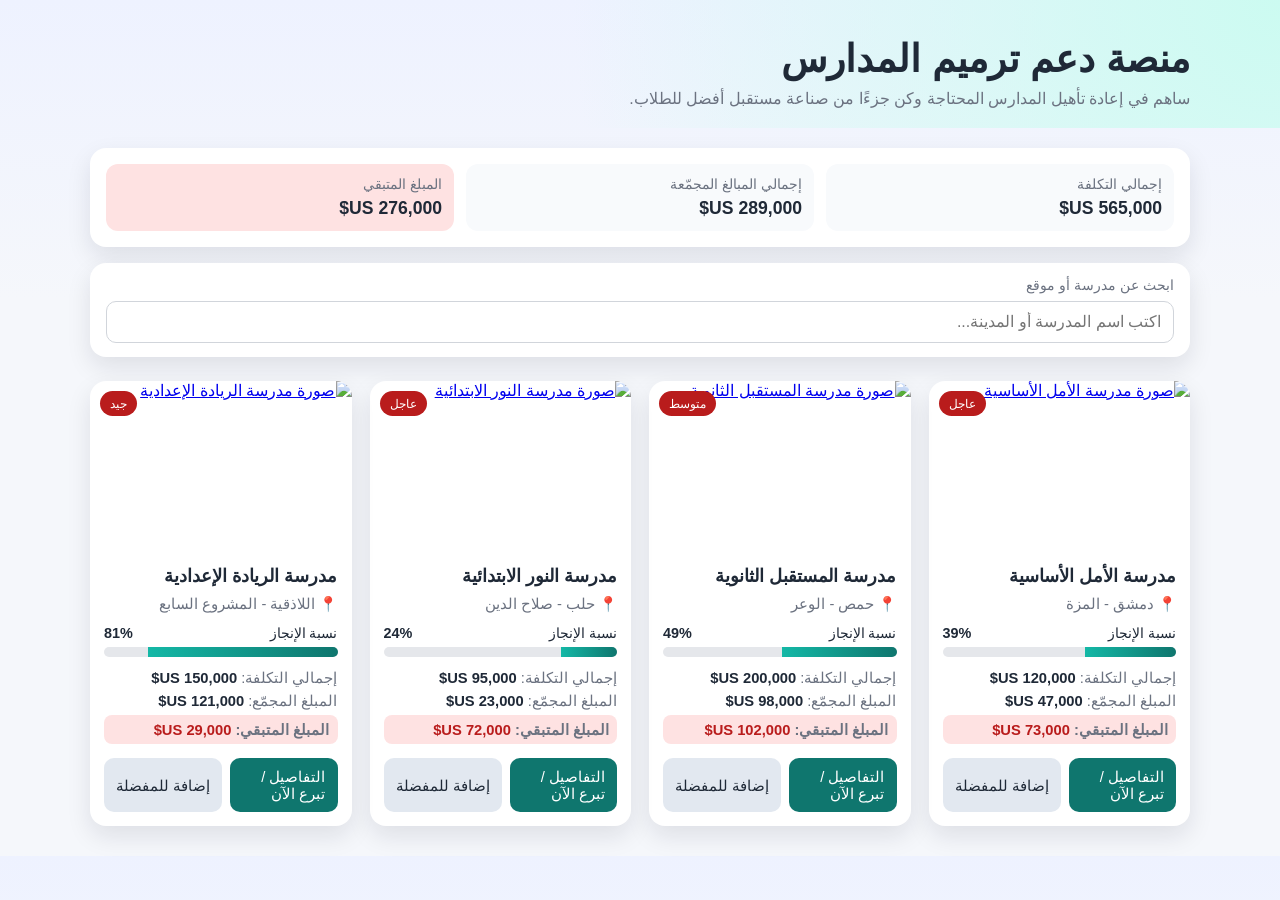
==== index.html @ c12fa49b "first commit" ====
<!DOCTYPE html>
<html lang="ar" dir="rtl">
<head>
  <meta charset="UTF-8" />
  <meta name="viewport" content="width=device-width, initial-scale=1.0" />
  <title>منصة دعم ترميم المدارس</title>
  <link rel="stylesheet" href="./css/style.css" />
</head>
<body>
  <header class="site-header">
    <div class="container">
      <h1>منصة دعم ترميم المدارس</h1>
      <p>ساهم في إعادة تأهيل المدارس المحتاجة وكن جزءًا من صناعة مستقبل أفضل للطلاب.</p>
    </div>
  </header>

  <main class="container">
    <section class="toolbar" aria-label="أدوات البحث والتصفية">
      <div class="global-stats" id="global-stats" aria-live="polite">
        <div class="stat-item">
          <span class="label">إجمالي التكلفة</span>
          <strong id="total-needed">-</strong>
        </div>
        <div class="stat-item">
          <span class="label">إجمالي المبالغ المجمّعة</span>
          <strong id="total-collected">-</strong>
        </div>
        <div class="stat-item highlight">
          <span class="label">المبلغ المتبقي</span>
          <strong id="total-remaining">-</strong>
        </div>
      </div>

      <div class="search-box">
        <label for="search-input">ابحث عن مدرسة أو موقع</label>
        <input
          type="search"
          id="search-input"
          placeholder="اكتب اسم المدرسة أو المدينة..."
          autocomplete="off"
        />
      </div>
    </section>

    <section id="feedback" class="feedback" aria-live="polite"></section>

    <section id="schools-container" class="schools-grid" aria-label="قائمة المدارس">
      <!-- يتم حقن بطاقات المدارس هنا عبر JavaScript -->
    </section>
  </main>

  <script src="./js/main.js" defer></script>
</body>
</html>
---- css/style.css ----
:root {
  --bg: #f5f7fb;
  --surface: #ffffff;
  --text: #1f2937;
  --muted: #6b7280;
  --primary: #0f766e;
  --primary-soft: #ccfbf1;
  --danger: #b91c1c;
  --danger-soft: #fee2e2;
  --warning: #c2410c;
  --line: #e5e7eb;
  --shadow: 0 10px 24px rgba(15, 23, 42, 0.1);
  --radius: 16px;
}

*,
*::before,
*::after {
  box-sizing: border-box;
}

body {
  margin: 0;
  font-family: "Segoe UI", Tahoma, Geneva, Verdana, sans-serif;
  background: linear-gradient(180deg, #eef2ff 0%, var(--bg) 35%, var(--bg) 100%);
  color: var(--text);
}

.container {
  width: min(1100px, 92%);
  margin-inline: auto;
}

.site-header {
  padding: 36px 0 20px;
  background: radial-gradient(circle at top right, #ccfbf1, transparent 55%);
}

.site-header h1 {
  margin: 0 0 8px;
  font-size: clamp(1.8rem, 3vw, 2.4rem);
}

.site-header p {
  margin: 0;
  color: var(--muted);
}

.toolbar {
  display: grid;
  gap: 16px;
  margin: 20px 0 24px;
}

.global-stats {
  background: var(--surface);
  border-radius: var(--radius);
  box-shadow: var(--shadow);
  padding: 16px;
  display: grid;
  grid-template-columns: repeat(3, minmax(0, 1fr));
  gap: 12px;
}

.stat-item {
  background: #f8fafc;
  border-radius: 12px;
  padding: 12px;
}

.stat-item .label {
  color: var(--muted);
  font-size: 0.9rem;
  display: block;
  margin-bottom: 6px;
}

.stat-item strong {
  font-size: 1.1rem;
}

.stat-item.highlight {
  background: var(--danger-soft);
}

.search-box {
  background: var(--surface);
  border-radius: var(--radius);
  box-shadow: var(--shadow);
  padding: 14px 16px;
}

.search-box label {
  display: block;
  margin-bottom: 8px;
  color: var(--muted);
  font-size: 0.9rem;
}

.search-box input {
  width: 100%;
  padding: 11px 12px;
  border: 1px solid #d1d5db;
  border-radius: 10px;
  outline: none;
  font-size: 1rem;
}

.search-box input:focus {
  border-color: var(--primary);
  box-shadow: 0 0 0 3px rgba(15, 118, 110, 0.12);
}

.feedback {
  color: var(--danger);
  font-weight: 600;
  margin-bottom: 12px;
}

.schools-grid {
  display: grid;
  grid-template-columns: repeat(auto-fill, minmax(260px, 1fr));
  gap: 18px;
  padding-bottom: 30px;
}

.school-card {
  background: var(--surface);
  border-radius: var(--radius);
  box-shadow: var(--shadow);
  overflow: hidden;
  transition: transform 0.2s ease, box-shadow 0.2s ease;
}

.school-card:hover {
  transform: translateY(-4px);
  box-shadow: 0 16px 30px rgba(15, 23, 42, 0.15);
}

.card-link {
  display: block;
}

.image-wrap {
  position: relative;
}

.school-image {
  width: 100%;
  height: 170px;
  object-fit: cover;
  display: block;
}

.status-badge {
  position: absolute;
  top: 10px;
  left: 10px;
  background: var(--danger);
  color: #fff;
  font-size: 0.78rem;
  padding: 5px 10px;
  border-radius: 999px;
}

.card-body {
  padding: 14px;
}

.school-name {
  margin: 0 0 8px;
  font-size: 1.15rem;
}

.location {
  margin: 0 0 12px;
  color: var(--muted);
  font-size: 0.92rem;
}

.progress-meta {
  display: flex;
  justify-content: space-between;
  align-items: center;
  margin-bottom: 6px;
  font-size: 0.9rem;
}

.progress-bar {
  height: 10px;
  background: #e5e7eb;
  border-radius: 999px;
  overflow: hidden;
  margin-bottom: 12px;
}

.progress-fill {
  height: 100%;
  background: linear-gradient(90deg, #14b8a6, #0f766e);
  width: 0;
  transition: width 0.45s ease;
}

.stats {
  display: grid;
  gap: 6px;
  font-size: 0.92rem;
}

.stats span {
  color: var(--muted);
}

.remaining {
  color: var(--danger);
  font-weight: 700;
  background: var(--danger-soft);
  padding: 6px 8px;
  border-radius: 8px;
}

.card-actions {
  margin-top: 14px;
  display: flex;
  gap: 8px;
}

.btn {
  border: none;
  border-radius: 10px;
  padding: 10px 12px;
  font-size: 0.92rem;
  cursor: pointer;
  transition: opacity 0.2s ease, transform 0.2s ease;
}

.btn:hover {
  opacity: 0.92;
  transform: translateY(-1px);
}

.btn-primary {
  background: var(--primary);
  color: #fff;
  flex: 1;
}

.btn-secondary {
  background: #e2e8f0;
  color: var(--text);
}

.btn-fav.active {
  background: var(--warning);
  color: #fff;
}

.btn-link {
  text-decoration: none;
  display: inline-flex;
  justify-content: center;
  align-items: center;
}

.details-header {
  display: grid;
  gap: 8px;
}

.back-link {
  width: fit-content;
  text-decoration: none;
  color: var(--primary);
  font-weight: 600;
}

.details-layout {
  padding-bottom: 28px;
}

.details-content.hidden {
  display: none;
}

.details-content {
  display: grid;
  gap: 16px;
}

.details-main-card,
.details-block {
  background: var(--surface);
  border-radius: var(--radius);
  box-shadow: var(--shadow);
  padding: 16px;
}

.details-main-image {
  width: 100%;
  height: clamp(220px, 45vw, 420px);
  object-fit: cover;
  border-radius: 12px;
}

.details-gallery {
  margin-top: 12px;
  display: grid;
  grid-template-columns: repeat(auto-fill, minmax(120px, 1fr));
  gap: 10px;
}

.gallery-image {
  width: 100%;
  height: 86px;
  border-radius: 10px;
  object-fit: cover;
  cursor: pointer;
  border: 2px solid transparent;
  transition: border-color 0.2s ease;
}

.gallery-image:hover {
  border-color: var(--primary);
}

.donation-card h2 {
  margin-top: 0;
}

.muted {
  color: var(--muted);
}

.payment-list {
  display: grid;
  gap: 8px;
}

.payment-item {
  border: 1px solid var(--line);
  border-radius: 10px;
  padding: 10px;
  display: flex;
  justify-content: space-between;
  align-items: center;
  gap: 8px;
  background: #f9fafb;
}

.payment-emphasis {
  border-color: #f59e0b;
  background: #fffbeb;
}

.copy-btn {
  min-width: 78px;
}

.whatsapp-links {
  margin: 12px 0;
}

.qr-placeholder {
  display: inline-block;
  text-align: center;
  margin-top: 14px;
  border: 2px dashed #94a3b8;
  border-radius: 12px;
  padding: 20px;
  text-align: center;
  background: #f8fafc;
}

@media (max-width: 760px) {
  .global-stats {
    grid-template-columns: 1fr;
  }

  .card-actions {
    flex-direction: column;
  }

  .payment-item {
    flex-direction: column;
    align-items: flex-start;
  }
}
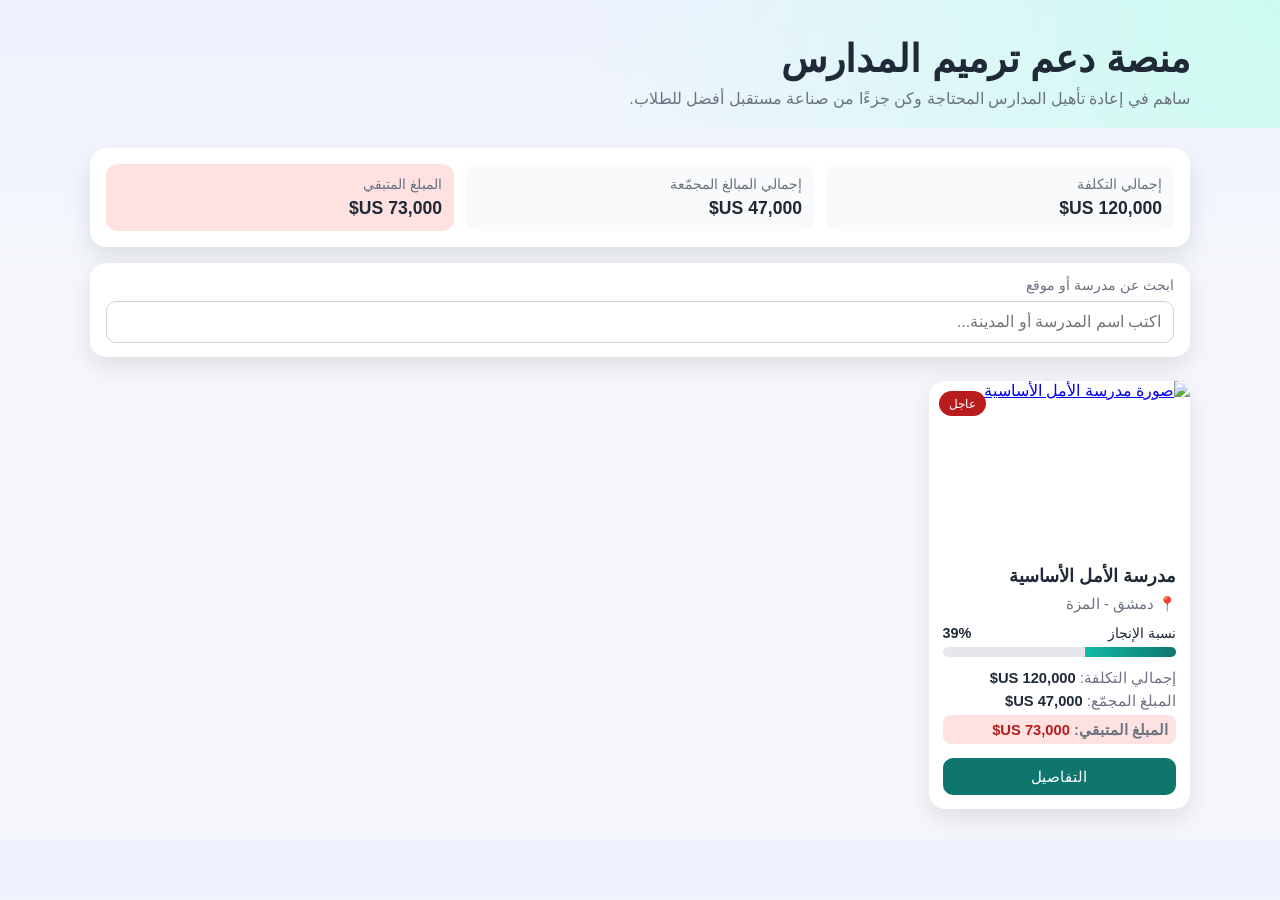
==== commit 19547d58: "Add Icon" ====
--- a/index.html
+++ b/index.html
@@ -5,6 +5,9 @@
   <meta name="viewport" content="width=device-width, initial-scale=1.0" />
   <title>منصة دعم ترميم المدارس</title>
   <link rel="stylesheet" href="./css/style.css" />
+  <link rel="icon" type="image/png" href="img/Logo.png">
+
+
 </head>
 <body>
   <header class="site-header">
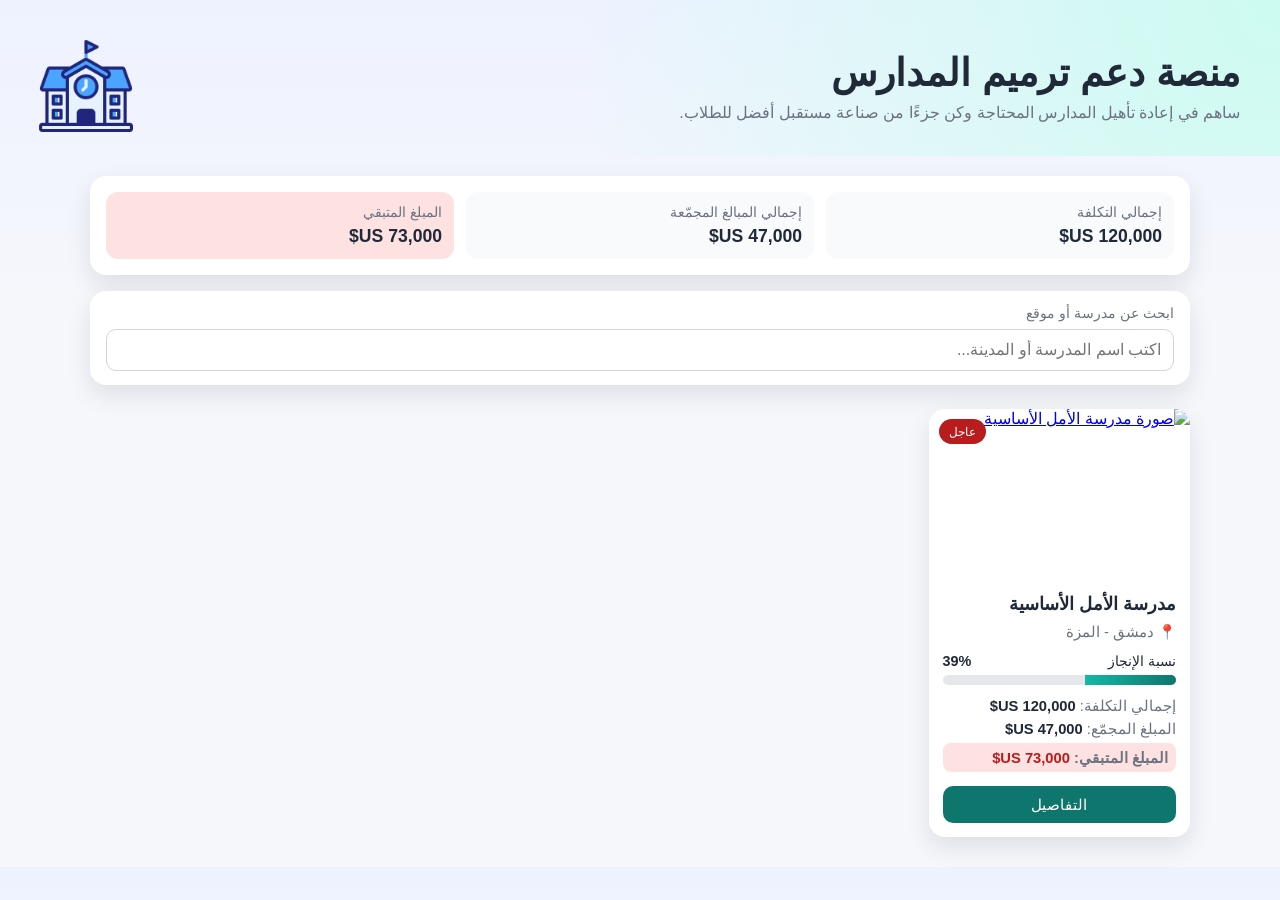
==== commit ba0d0750: "Add logo" ====
--- a/index.html
+++ b/index.html
@@ -15,6 +15,7 @@
       <h1>منصة دعم ترميم المدارس</h1>
       <p>ساهم في إعادة تأهيل المدارس المحتاجة وكن جزءًا من صناعة مستقبل أفضل للطلاب.</p>
     </div>
+    <img src="./img/Logo.png" alt="logo">
   </header>
 
   <main class="container">
--- a/css/style.css
+++ b/css/style.css
@@ -32,8 +32,16 @@
 }
 
 .site-header {
-  padding: 36px 0 20px;
+  padding: 36px 36px 20px;
   background: radial-gradient(circle at top right, #ccfbf1, transparent 55%);
+  display: flex;
+  justify-content: space-between;
+  align-items: center;
+}
+
+.site-header img {
+  width: 100px;
+  height: auto;
 }
 
 .site-header h1 {
@@ -384,4 +392,4 @@
     flex-direction: column;
     align-items: flex-start;
   }
-}
+}
